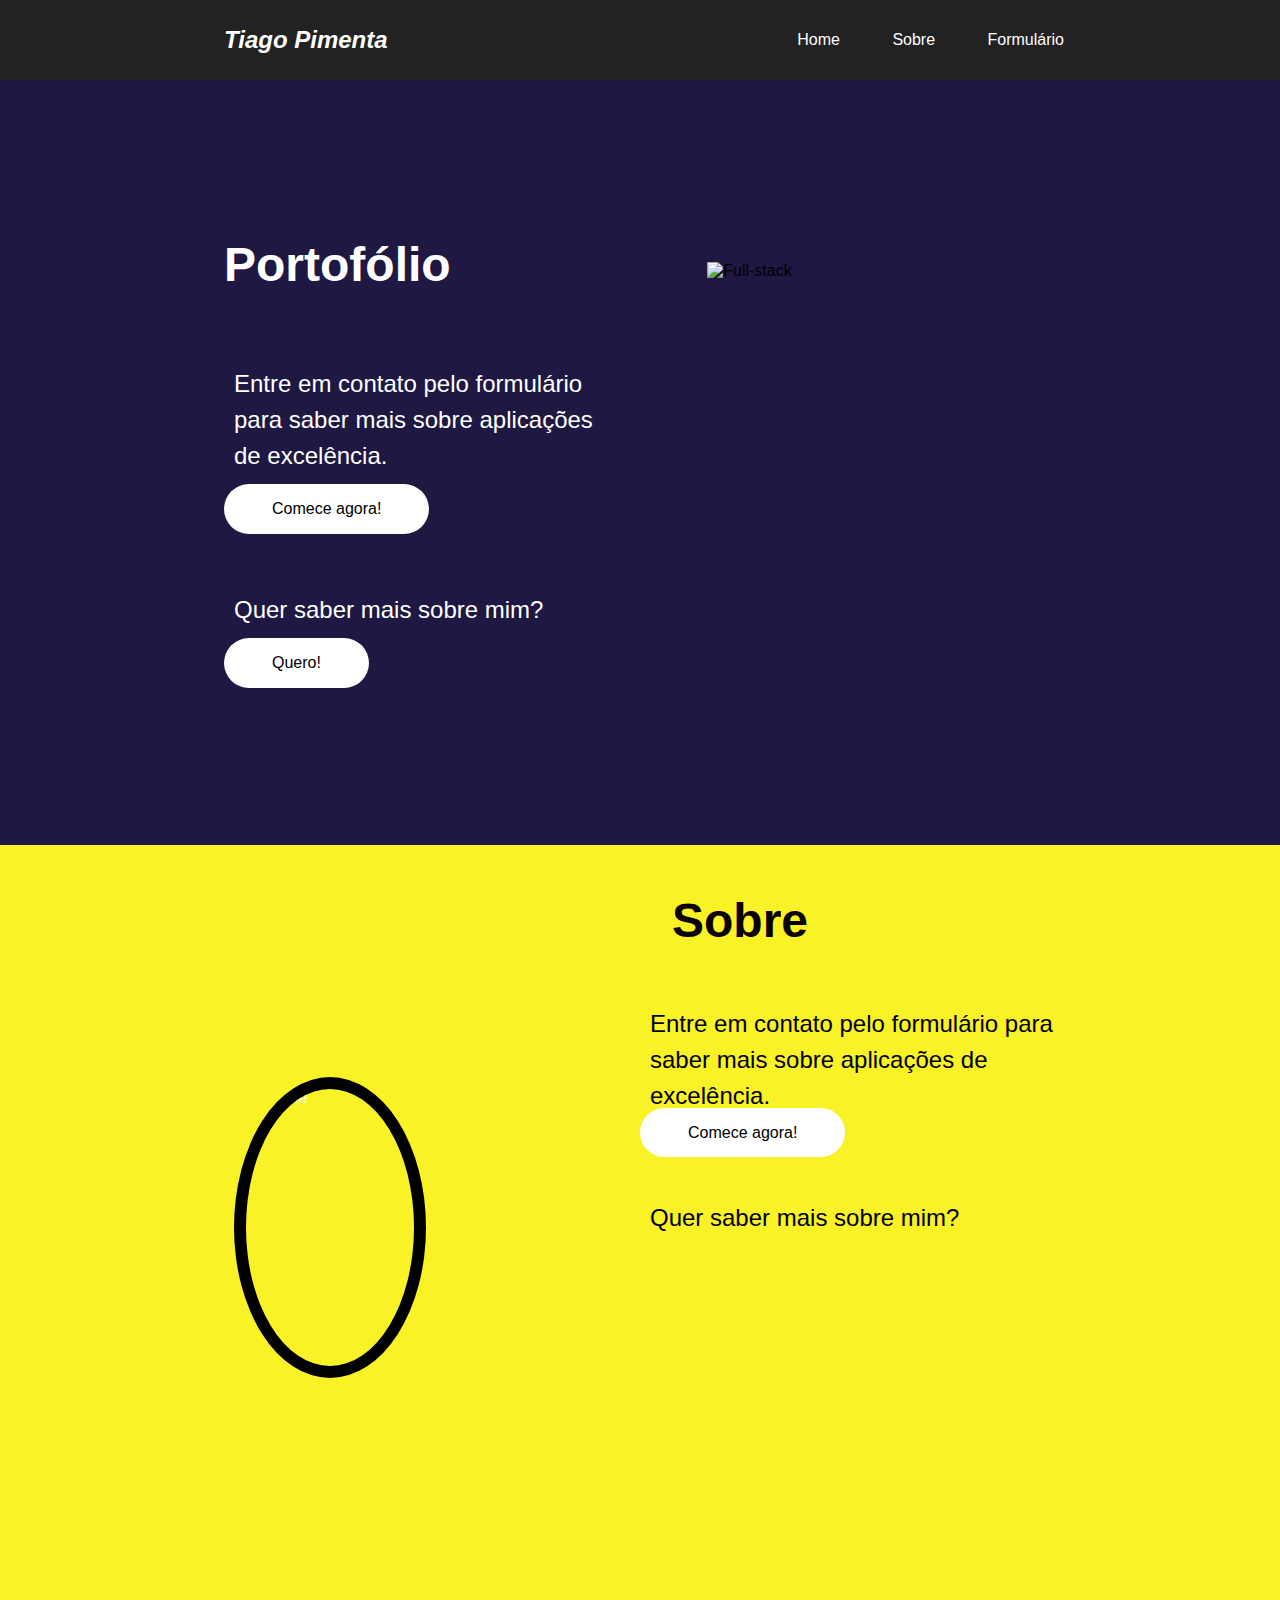
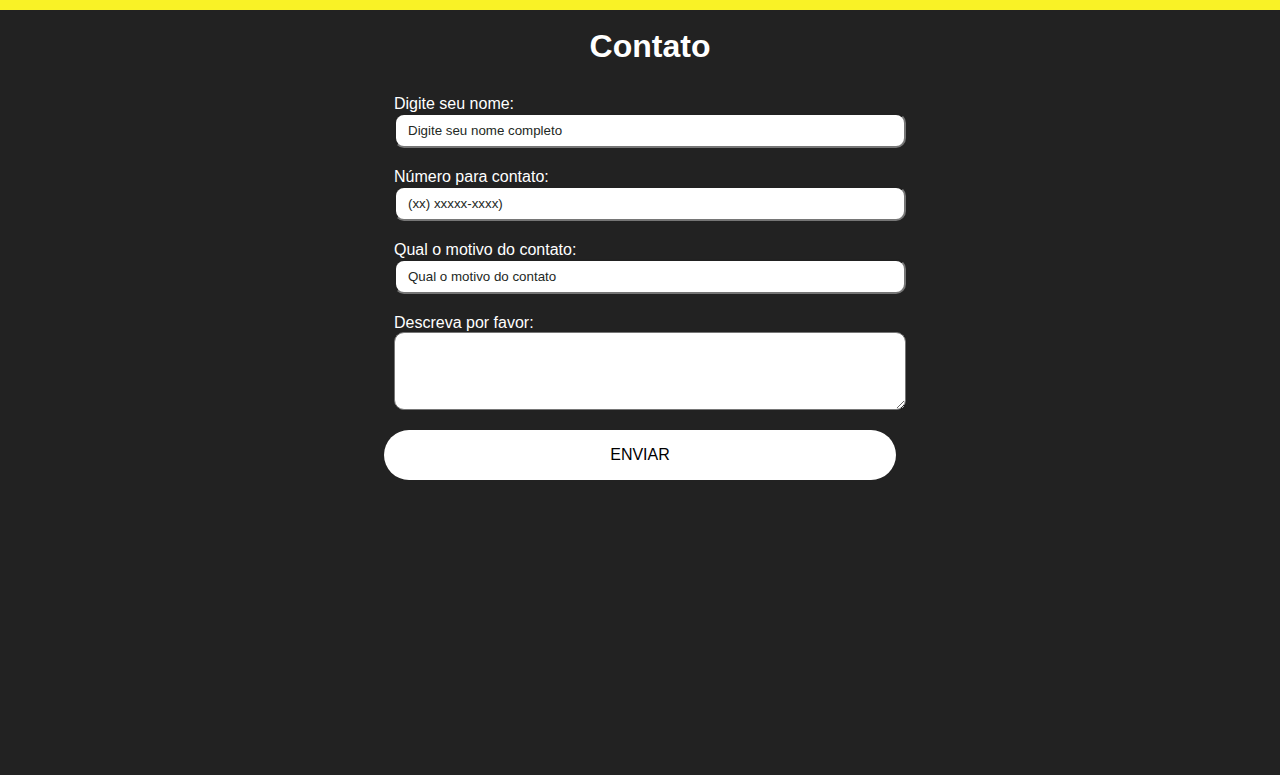
==== startse - projeto 22-10-22/index.html @ 227dc5fc "first commit" ====
<!DOCTYPE html>
<html>

<head>
    <meta charset="UTF-8" />
    <meta http-equiv="X-UA-Compatible" content="IE=edge" />
    <meta name="viewport" content="width=device-width, initial-scale=1.0" />
    <link rel="stylesheet" href="style.css" />
    <title>Minha página</title>
</head>

<body>
    <nav>
        <header>Tiago Pimenta</header>
        <section class="nav-items">
            <a href=#>Home</a> <a href=#>Sobre</a> <a href=#form>Formulário</a>
        </section>
    </nav>
    <section id="home">
        <div class="container">
            <div class="column-left">
                <h1>Portofólio</h1>
                <p>
                    Entre em contato pelo formulário para saber mais sobre aplicações de excelência.
                </p>
                <a id="CTA-button" href=#form>Comece agora!</a>
                <p>
                    Quer saber mais sobre mim?                    
                </p>
                <a id="CTA-button" href=#sobre>Quero!</a>
            </div>
            <div class="column-right">
                <img  src="\live-coding-26-10-main\full-stack-development.gif" width="100px" alt="Full-stack" id="home-image" />
            </div>
        </div>
    </section>
    <section id="sobre">
        <div class="container">
            <div class="sobre-right">
                <img class="perfil" src="\live-coding-26-10-main\Profile.jpeg" width="100px" alt="Profile" id="sobre-image" />
            </div>
            <div class="sobre-left">
                <h1>Sobre</h1>
                    <p>
                    Entre em contato pelo formulário para saber mais sobre aplicações de excelência.
                    </p>
                    <a id="CTA-button" href=#form>Comece agora!</a>
                    <p>
                        Quer saber mais sobre mim?                    
                    </p>
            </div>
        </div>
    </section>

    <form id="form" action="http://google.com">
        <section>
            <h2>Contato</h2>
            <p>Digite seu nome:
                <input type="text" name="userName" size=40 maxlength=40 placeholder="Digite seu nome completo">
            </p>
            <p>Número para contato:
                <input type="text" name="contact" size=40 maxlength=40 placeholder="(xx) xxxxx-xxxx)">
            <p>Qual o motivo do contato:
                <input type="text" name="contact" size=40 maxlength=40 placeholder="Qual o motivo do contato">
            </p>
            <p>Descreva por favor:
                <textarea name="userComment" cols="30" rows="4"></textarea>
            </p>
            <input id="form-button" type=submit value="ENVIAR">
        </section>
    </form>
</body>

</html>
---- startse - projeto 22-10-22/style.css ----
* {
    box-sizing: border-box;
    margin: 0;
    padding: 0;
    font-family: 'Trebuchet MS', 'Lucida Sans Unicode', 'Lucida Grande',
        'Lucida Sans', Arial, sans-serif;
}

header{
    color: white
}
p {
    padding: 10px;
}

nav {
    height: 80px;
    background: #222222;
    display: flex;
    justify-content: space-between;
    align-items: center;
    padding: 0rem 15vw;
}

header {
    font-size: 1.5rem;
    font-weight: bold;
    font-style: italic;
    padding: 0 2rem;
}

h2 {
    margin-bottom: 20px;
    text-align: center;
    font-size: 2rem;
}

nav a {
    text-decoration: none;
    color: #ffffff;
    padding: 0 1.5rem;

}

nav a:hover {
    color: #fff;
    background-color: #1dda62d7;
    transition: 0.2s;
    padding: 15px 1.5rem;;
}

form {
    display: flex;
    align-self: center;
    height: 85vh;
    background-color: #222222;
    color: #fff;
    padding: 2vh 30vw;
}

input,
select,
textarea {
    width: 40vw;
    display: block;
    padding: 0.5rem 0.75rem;
    border-radius: 10px;
}

#sobre{
    background: #f9f226;
}

.perfil{
	width: 50%;
	height: 45%;
	border-radius: 50%;
    border: 12px solid rgb(0, 0, 0);
	margin: 10px;

}

.sobre-right {
    display: flex;
    flex-direction: column;
    justify-content: center;
    align-items: flex-start;
    color: #ffffff;
    padding: 0rem 2rem;
}

.sobre-left h1{
    display: flex;
    font-size: 3rem;
    font-weight: bold;
    flex-direction: column;
    justify-content: center;
    align-items: flex-start;
    color: #090000;
    padding: 0rem 2rem;
}

.sobre-left p{
    margin-top: 3rem;
    font-size: 1.5rem;
    line-height: 1.5;
}


.container {
    display: grid;
    grid-template-columns: 1fr 1fr;
    height: 85vh;
    padding: 3rem 15vw;
}

.column-left {
    display: flex;
    flex-direction: column;
    justify-content: center;
    align-items: flex-start;
    color: #ffffff;
    padding: 0rem 2rem;
}

.column-left h1 {
    margin-bottom: 1rem;
    font-size: 3rem;
}

.column-left p {
    margin-top: 3rem;
    font-size: 1.5rem;
    line-height: 1.5;
}


.column-right {
    display: flex;
    justify-content: center;
    align-items: center;
}

#home-image {
    width: 70%;
    height: 60%;
}

#form-button{
    margin-top: 10px;
    padding: 1rem 3rem;
    font-size: 1rem;
    border: none;
    color: #000000;
    background: #ffffff;
    cursor: pointer;
    border-radius: 50px;
    text-decoration: none;
}

#form-button:hover {
    background: #1dda62d7;
    color: #000000;
    transition: 0.3s;
}

#CTA-button {
    padding: 1rem 3rem;
    font-size: 1rem;
    border: none;
    color: #000000;
    background: #ffffff;
    cursor: pointer;
    border-radius: 50px;
    text-decoration: none;
}

#CTA-button:hover {
    background: #1dda62d7;
    color: #020000;
    transition: 0.3s;
}

#home {
    background: #1e1842;
}

::placeholder { 
    color: rgb(35, 40, 36);
    opacity: 1; 
  }
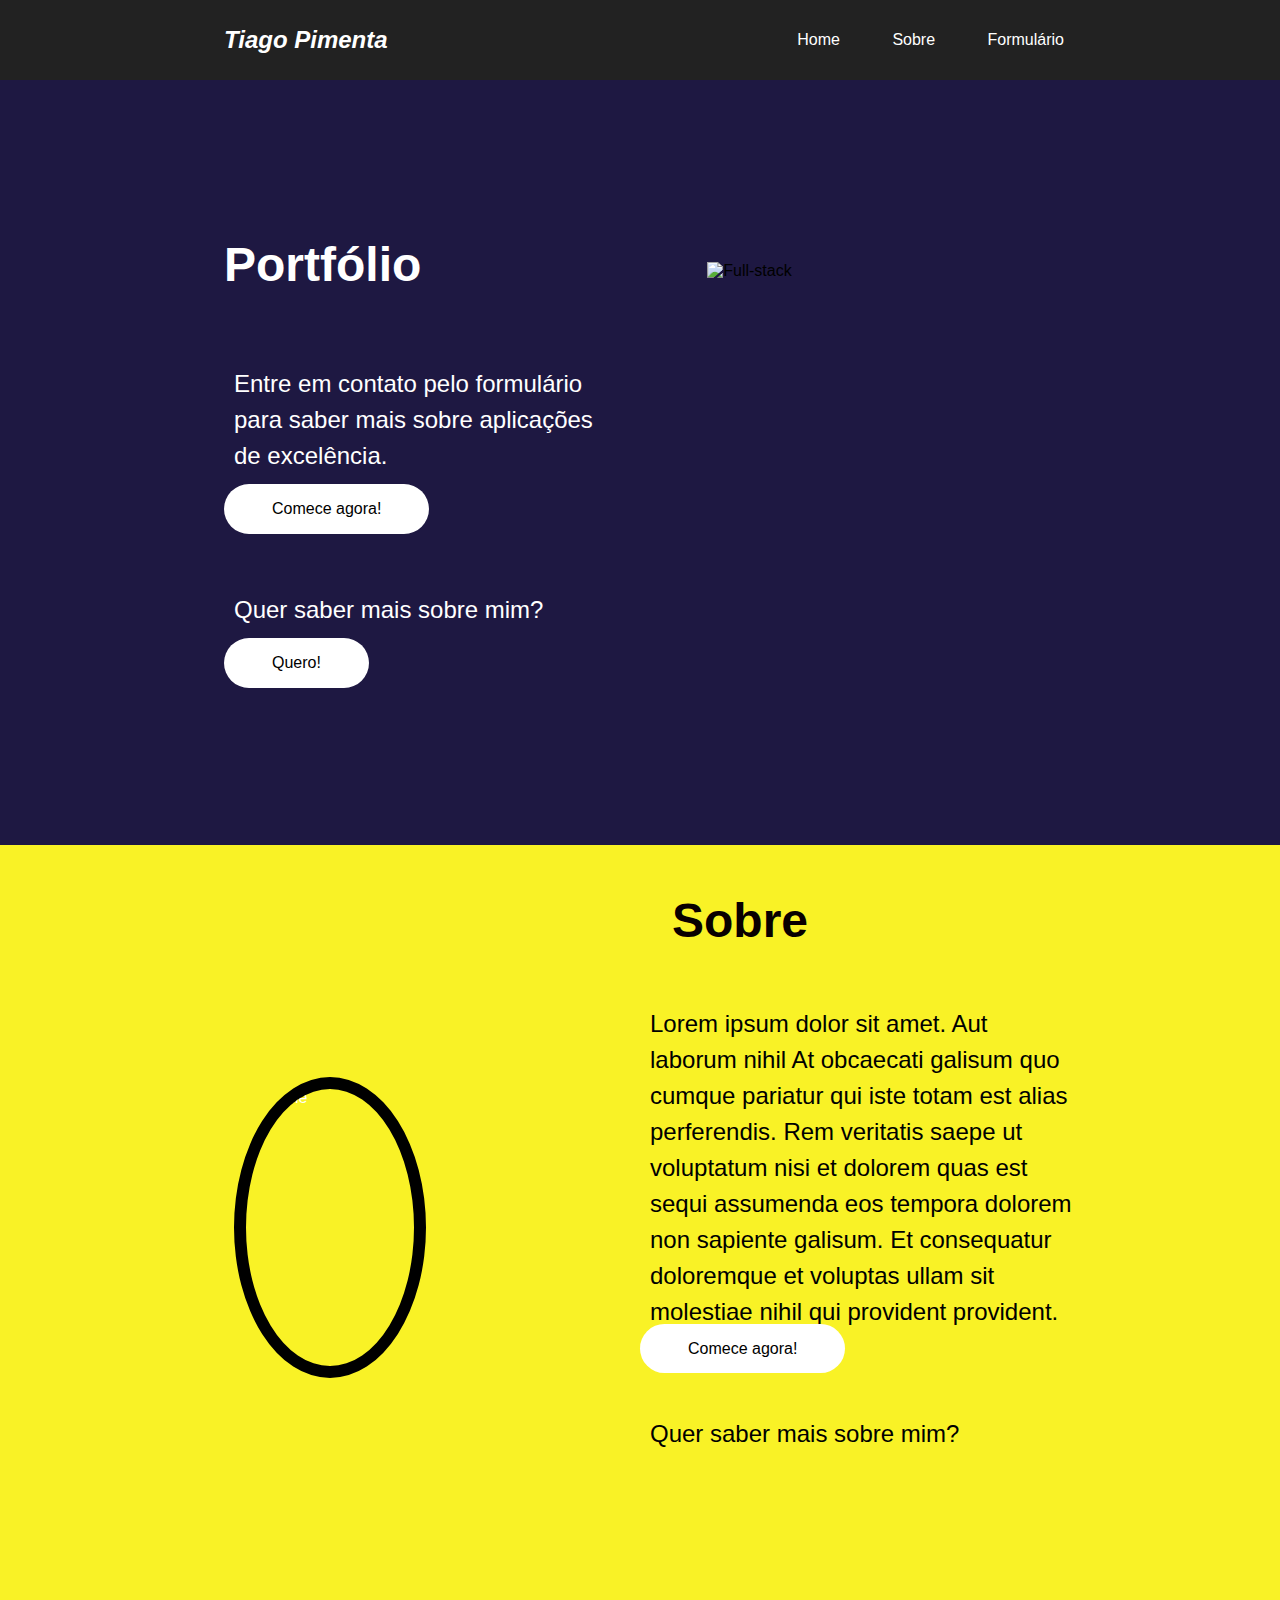
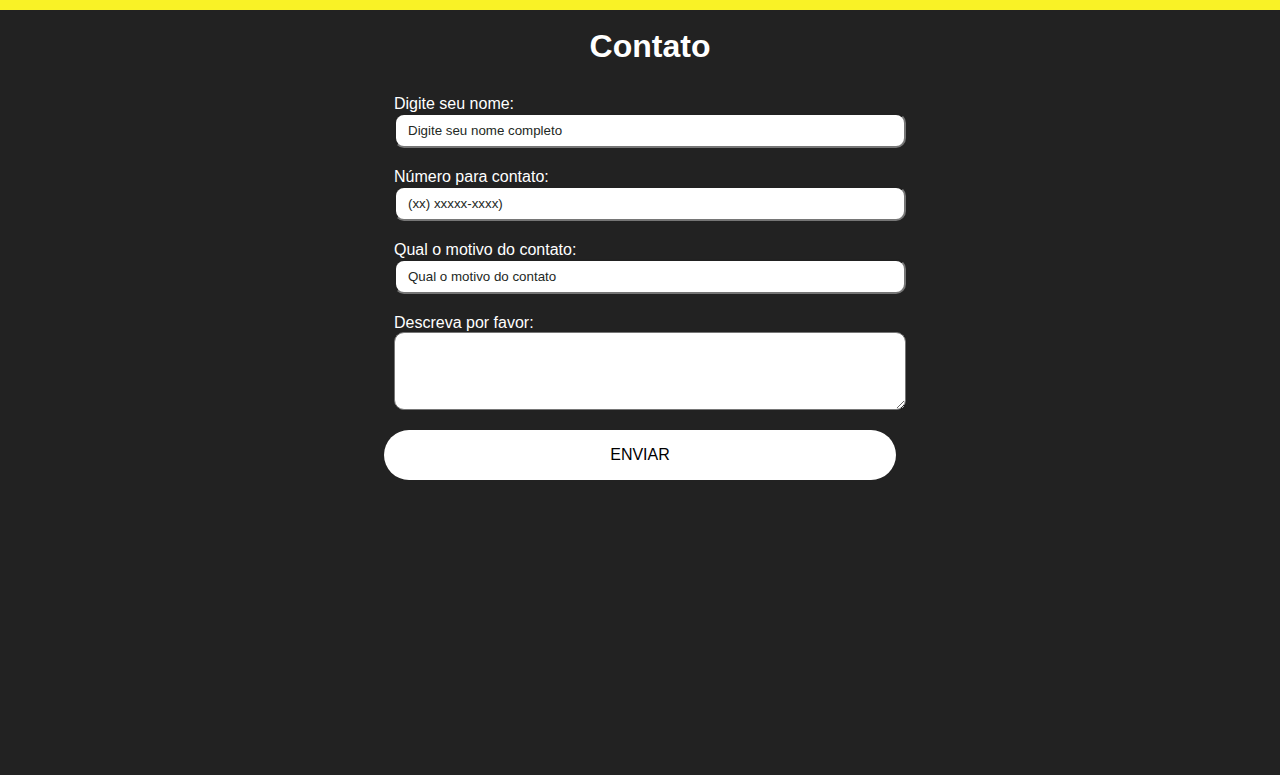
==== commit 9fa7e7f9: "Update index.html" ====
--- a/startse - projeto 22-10-22/index.html
+++ b/startse - projeto 22-10-22/index.html
@@ -13,13 +13,13 @@
     <nav>
         <header>Tiago Pimenta</header>
         <section class="nav-items">
-            <a href=#>Home</a> <a href=#>Sobre</a> <a href=#form>Formulário</a>
+            <a href=home#>Home</a> <a href=#sobre>Sobre</a> <a href=#form>Formulário</a>
         </section>
     </nav>
     <section id="home">
         <div class="container">
             <div class="column-left">
-                <h1>Portofólio</h1>
+                <h1>Portfólio</h1>
                 <p>
                     Entre em contato pelo formulário para saber mais sobre aplicações de excelência.
                 </p>
@@ -41,9 +41,7 @@
             </div>
             <div class="sobre-left">
                 <h1>Sobre</h1>
-                    <p>
-                    Entre em contato pelo formulário para saber mais sobre aplicações de excelência.
-                    </p>
+                    <p>Lorem ipsum dolor sit amet. Aut laborum nihil At obcaecati galisum quo cumque pariatur qui iste totam est alias perferendis. Rem veritatis saepe ut voluptatum nisi et dolorem quas est sequi assumenda eos tempora dolorem non sapiente galisum. Et consequatur doloremque et voluptas ullam sit molestiae nihil qui provident provident.</p>
                     <a id="CTA-button" href=#form>Comece agora!</a>
                     <p>
                         Quer saber mais sobre mim?                    
@@ -71,4 +69,4 @@
     </form>
 </body>
 
-</html>+</html>
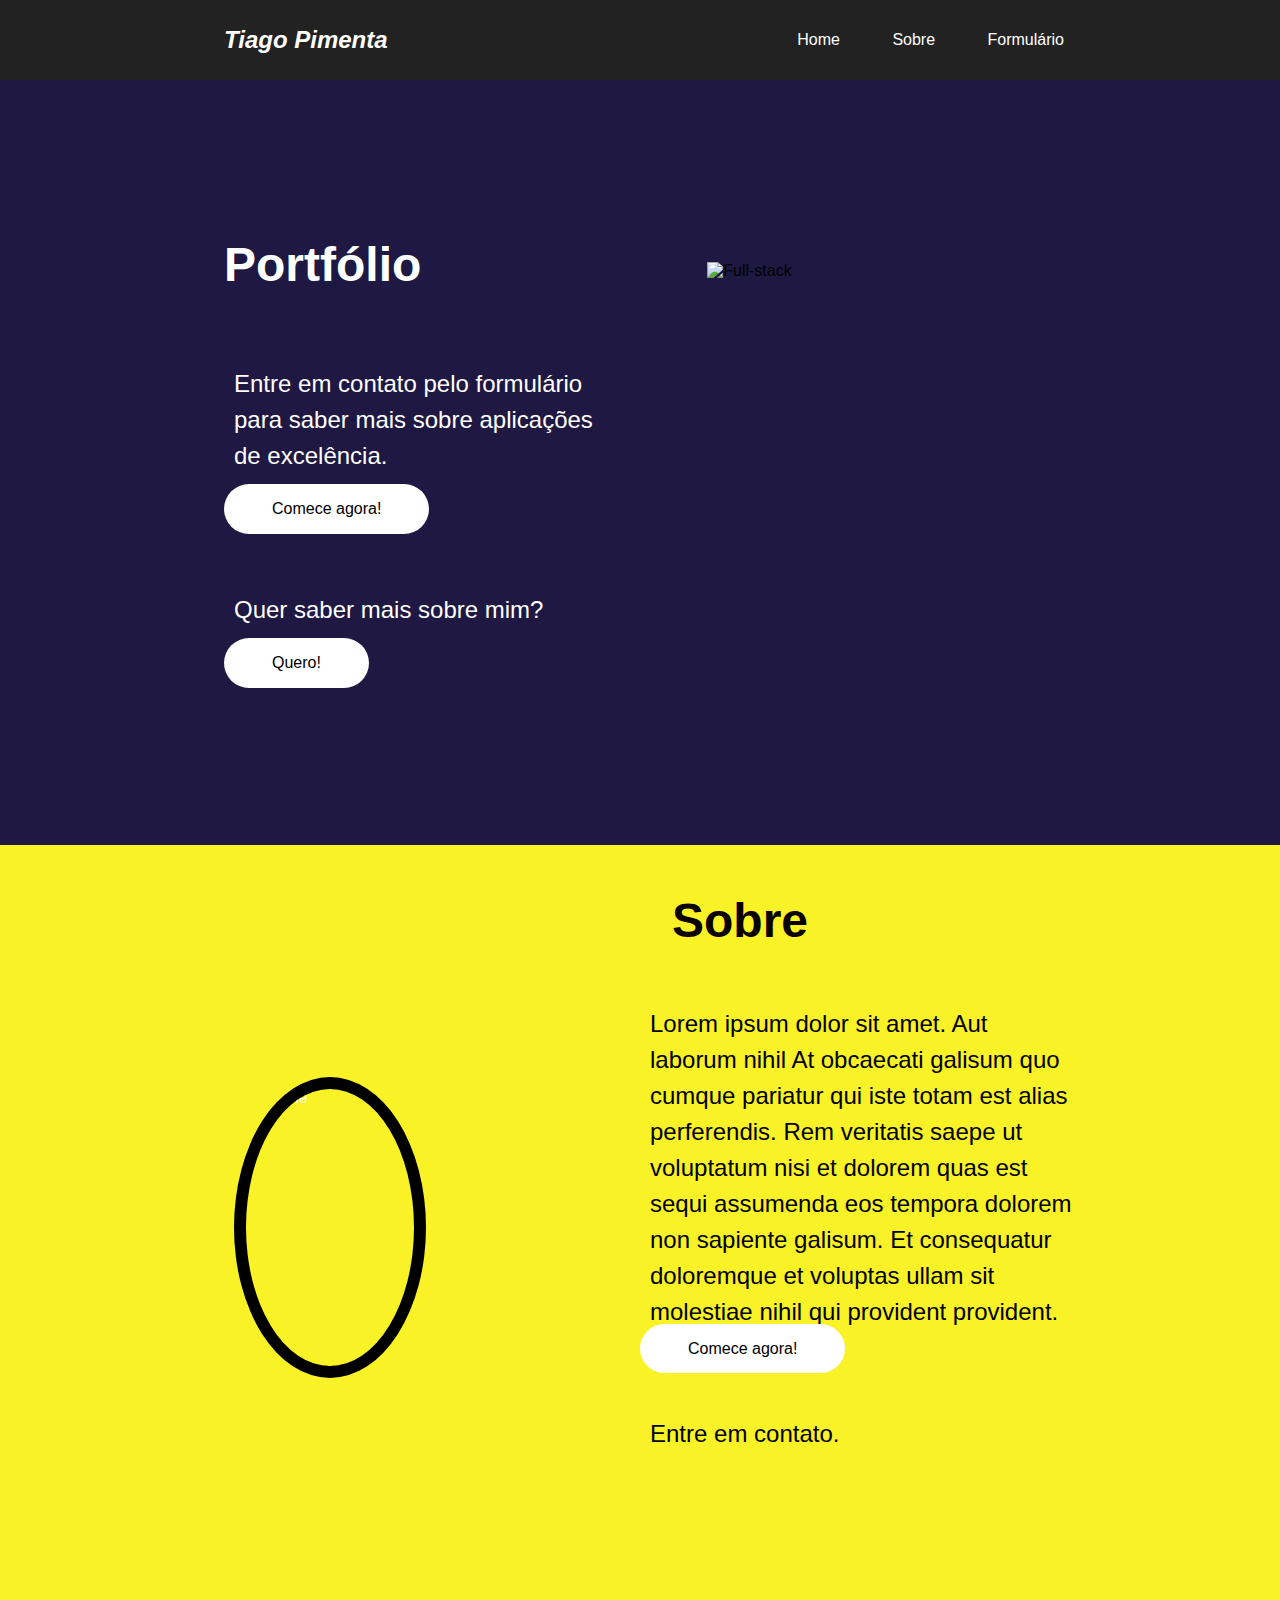
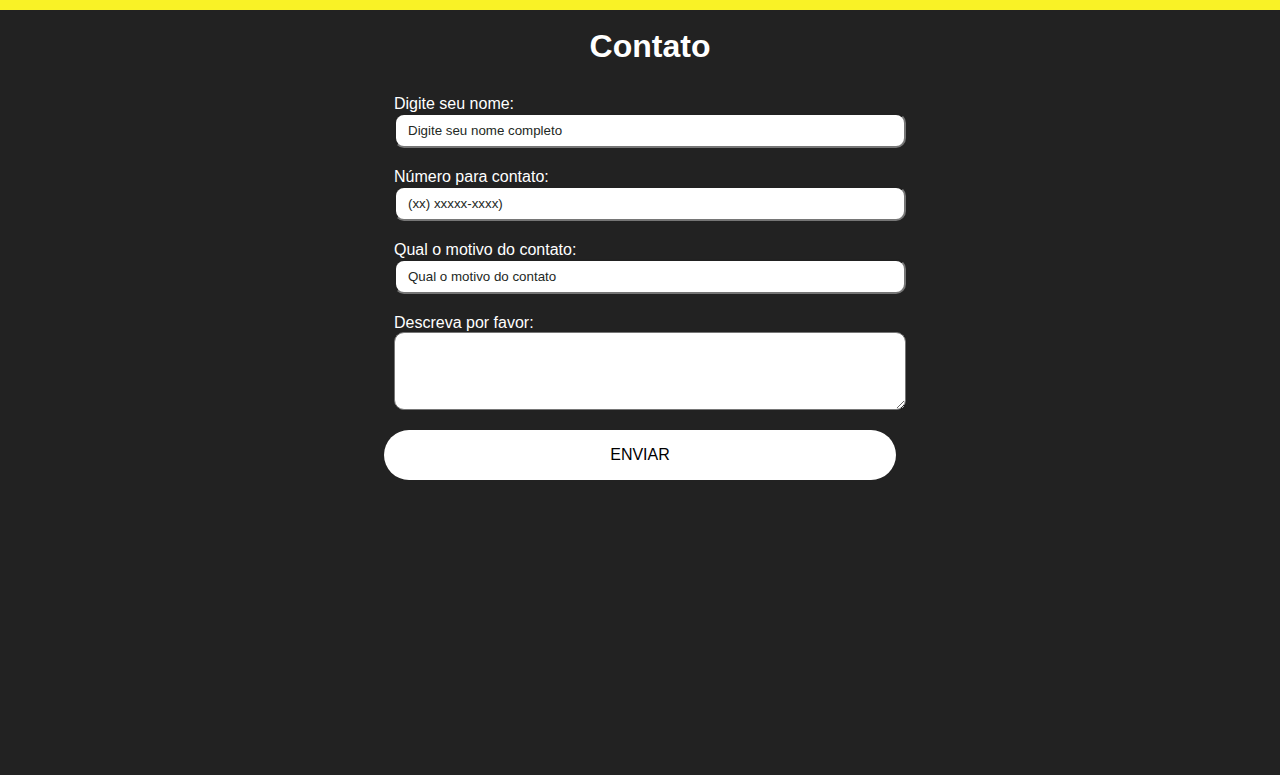
==== commit 98915879: "Update index.html" ====
--- a/startse - projeto 22-10-22/index.html
+++ b/startse - projeto 22-10-22/index.html
@@ -44,7 +44,7 @@
                     <p>Lorem ipsum dolor sit amet. Aut laborum nihil At obcaecati galisum quo cumque pariatur qui iste totam est alias perferendis. Rem veritatis saepe ut voluptatum nisi et dolorem quas est sequi assumenda eos tempora dolorem non sapiente galisum. Et consequatur doloremque et voluptas ullam sit molestiae nihil qui provident provident.</p>
                     <a id="CTA-button" href=#form>Comece agora!</a>
                     <p>
-                        Quer saber mais sobre mim?                    
+                        Entre em contato.              
                     </p>
             </div>
         </div>
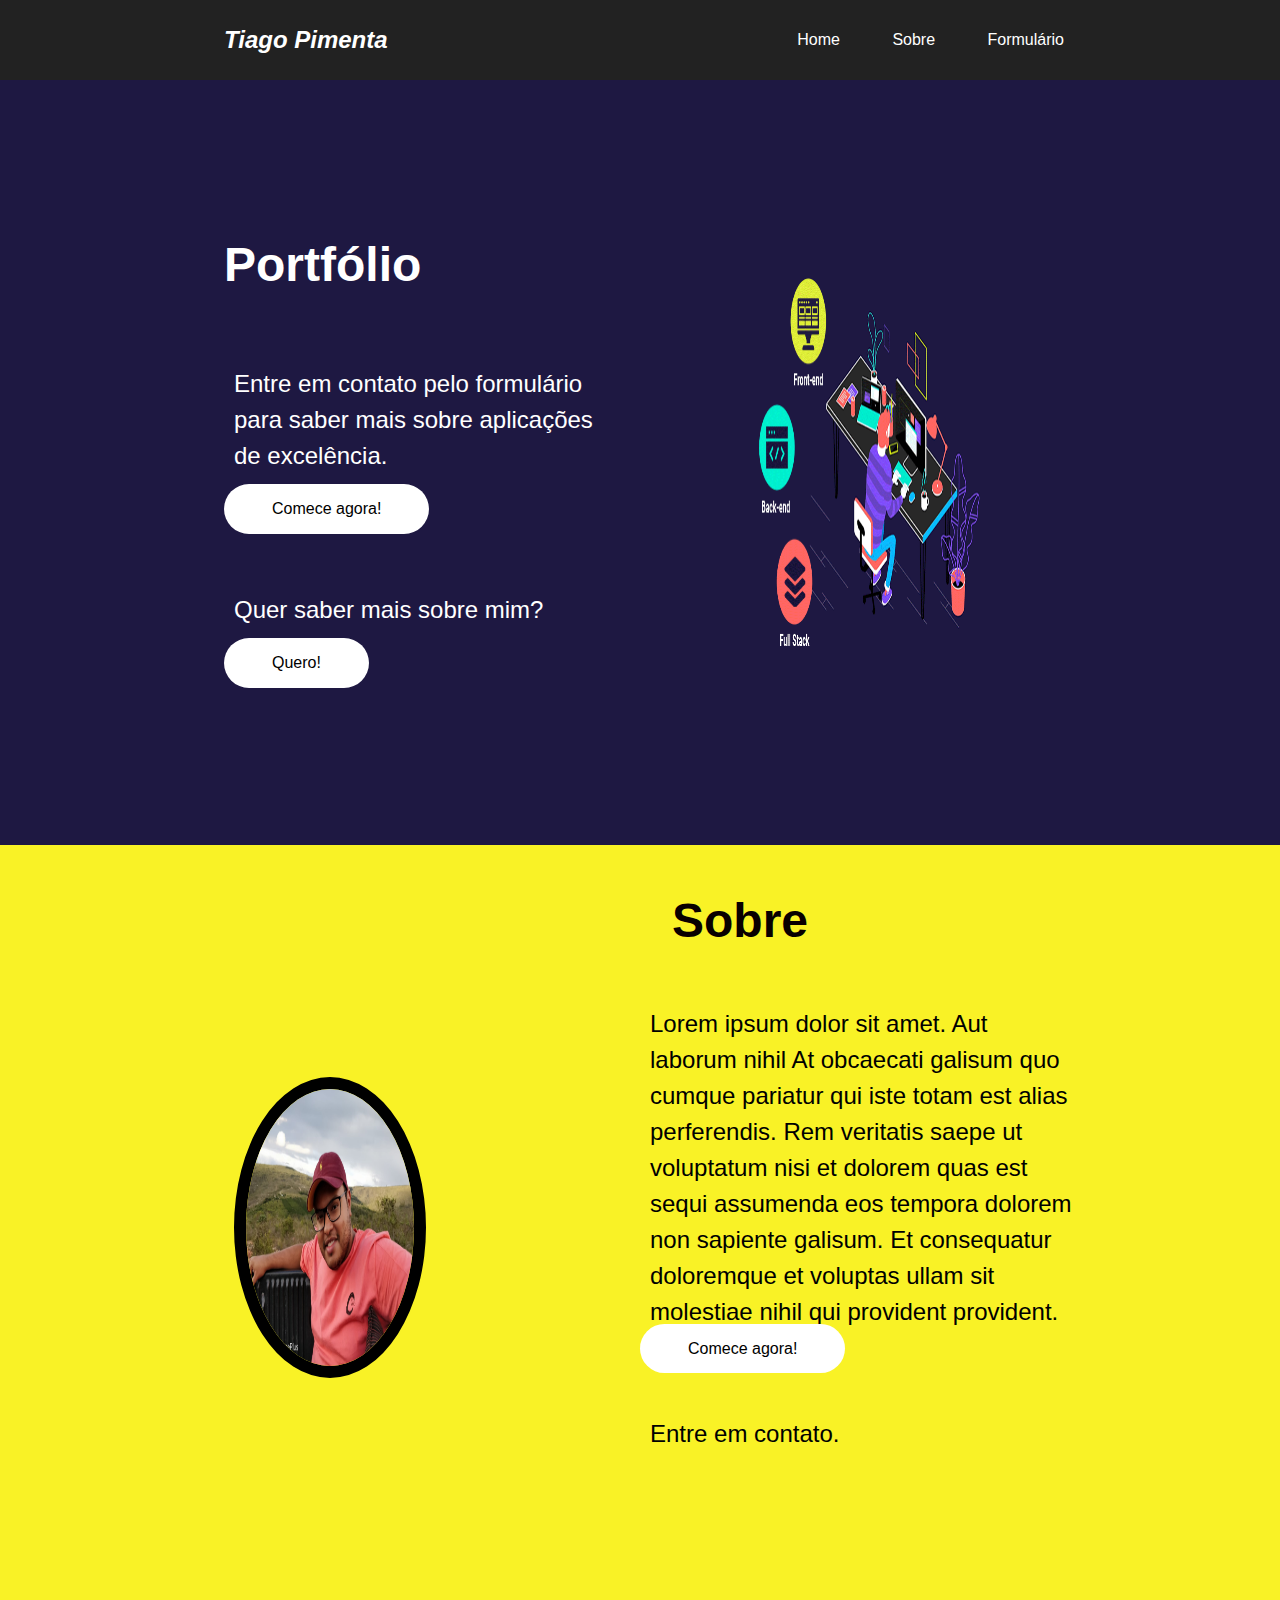
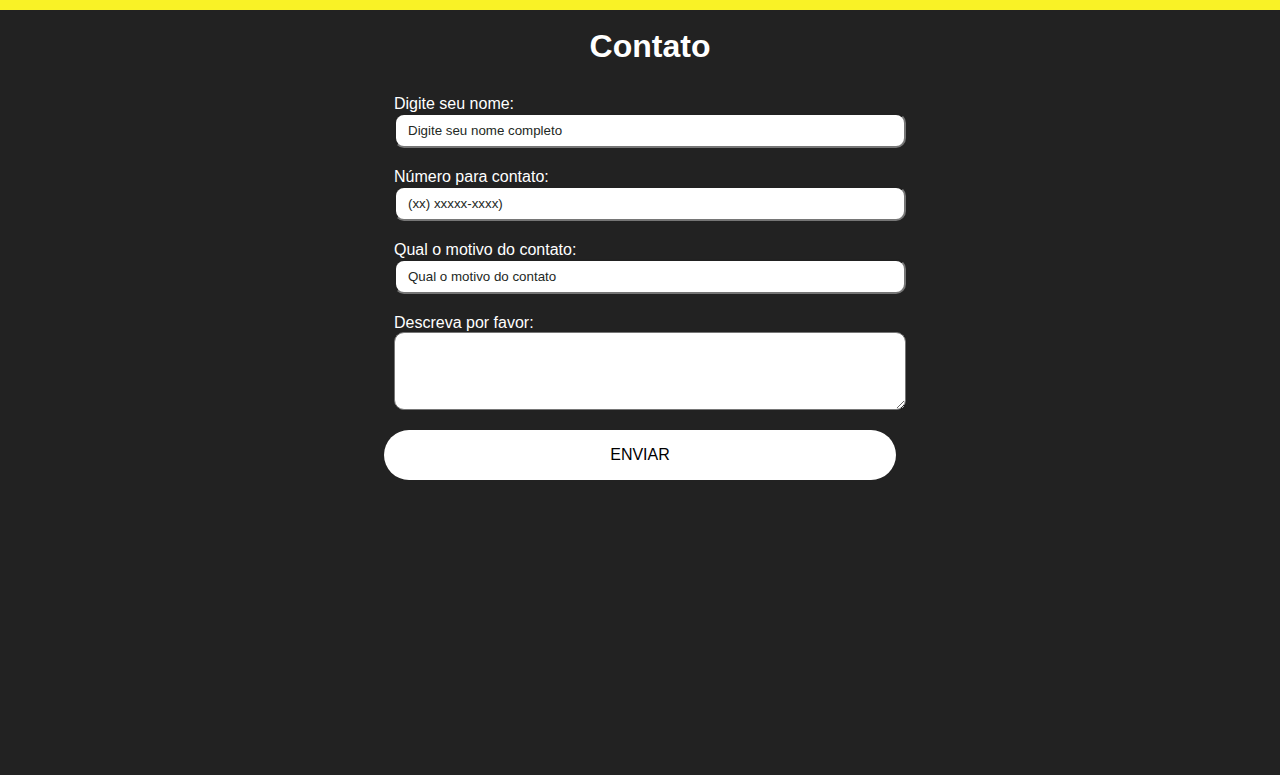
==== commit bc48b09d: "Update index.html" ====
--- a/startse - projeto 22-10-22/index.html
+++ b/startse - projeto 22-10-22/index.html
@@ -30,14 +30,14 @@
                 <a id="CTA-button" href=#sobre>Quero!</a>
             </div>
             <div class="column-right">
-                <img  src="\live-coding-26-10-main\full-stack-development.gif" width="100px" alt="Full-stack" id="home-image" />
+                <img  src="\startse - projeto 22-10-22\full-stack-development.gif" width="100px" alt="Full-stack" id="home-image" />
             </div>
         </div>
     </section>
     <section id="sobre">
         <div class="container">
             <div class="sobre-right">
-                <img class="perfil" src="\live-coding-26-10-main\Profile.jpeg" width="100px" alt="Profile" id="sobre-image" />
+                <img class="perfil" src="\startse - projeto 22-10-22\Profile.jpeg" width="100px" alt="Profile" id="sobre-image" />
             </div>
             <div class="sobre-left">
                 <h1>Sobre</h1>
